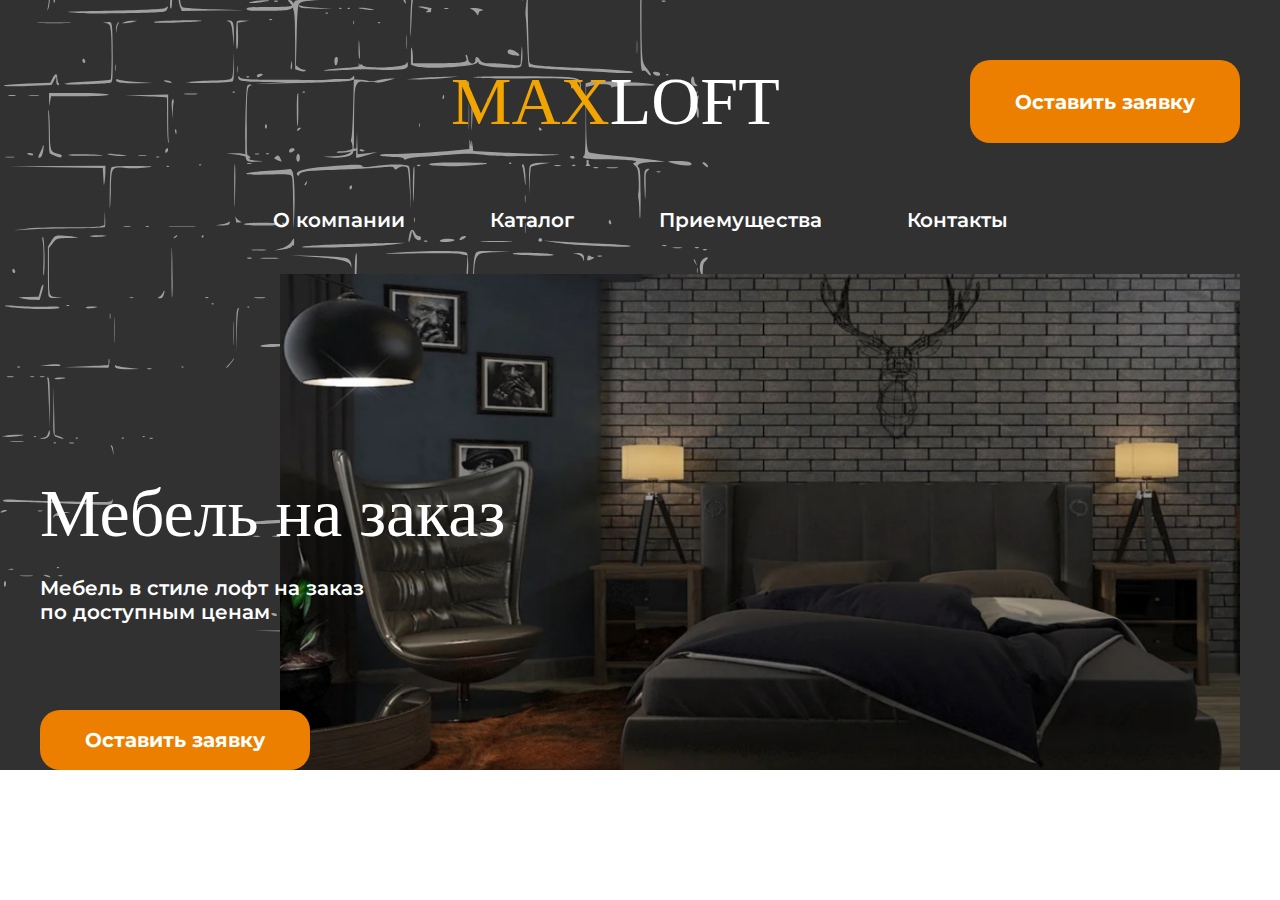
==== src/index.html @ 6286cc1a "верстка header" ====
<!doctype html>
<html lang="ru">
<head>
    <meta charset="UTF-8">
    <meta name="viewport"
          content="width=device-width, user-scalable=no, initial-scale=1.0, maximum-scale=1.0, minimum-scale=1.0">
    <meta http-equiv="X-UA-Compatible" content="ie=edge">
    <title>MAXLOFT</title>
    <link rel="stylesheet" href="./style/default.css">
    <link rel="stylesheet" href="./style/header.css">
</head>
<body>
    <header class="header">
        <div class="container">
            <div class="header__logo">
                <div class="header__logo-wrapper">
                    <h1 class="header__logo-title">MAX<span class="loft">LOFT</span></h1>
                    <button class="header__logo-btn btn" >Оставить заявку</button>
                </div>
                <nav class="header__navigation navigation">
                    <ul class="navigation__list">
                        <li class="navigation__item">
                            <a class="navigation__link" href="#!">О компании</a>
                        </li>
                        <li class="navigation__item">
                            <a class="navigation__link" href="#!" >Каталог</a>
                        </li>
                        <li class="navigation__item">
                            <a class="navigation__link" href="#!" >Приемущества</a>
                        </li>
                        <li class="navigation__item">
                            <a class="navigation__link" href="#!" >Контакты</a>
                        </li>
                    </ul>
                </nav>
                <div class="header__hero hero">
                    <h2 class="hero__title">Мебель на заказ</h2>
                    <p class="hero__text">Мебель в стиле лофт на заказ по доступным ценам</p>
                    <button class="hero__btn btn">Оставить заявку</button>
                </div>
            </div>
        </div>
    </header>
</body>
</html>
---- src/style/default.css ----
@import url('https://fonts.googleapis.com/css2?family=Montserrat:wght@400;500;600;700&display=swap');
@import url('http://fonts.cdnfonts.com/css/maximum-impact');

*{
    margin: 0;
    padding: 0;
}
*, *:after, *:before{
    box-sizing: inherit;
}

:root{
    --heder-footer-fon-color:#313131;
    --main-fon-color:#E5E5E5;
    --inform-text-color:#FFFFFF;
    --title-h1-color:#F2A500;
    --title-h2-color:#FFFFFF;
    --bg-color:#EC7F00;
     box-sizing: border-box;
}

body{
    font-family: Montserrat, sans-serif;
}


img{
    max-width: 100%;
    height: auto;
    padding: 0;
}

h1{
    font-family: impact, serif;
    font-weight: 400;
    font-size: 68px;
    line-height: 83px;
    color: var(--title-h1-color);
}


h2{
    font-family: impact, serif;
    font-weight: 400;
    font-size: 68px;
    line-height: 83px;
    color: var(--title-h2-color);
}

.container{
    max-width: 1440px;
    margin: 0 auto;
    padding: 0 40px;
}

.hide{
    display: none;
}

a{
    color: var(--inform-text-color);
    text-decoration: none;
}
ul{
    padding: 0;
    margin: 0;
    list-style: none;
}

button, input{
    font:inherit;
}

button{
    cursor: pointer;
    background-color: var(--bg-color);
    border: none;
    outline: none;
    border-radius: 20px;
    padding: 18px 45px;
    text-align: center;
    font-weight: 700;
    font-size: 20px;
    line-height: 24px;
    color: var(--inform-text-color);
}
---- src/style/header.css ----
.header{
    padding-top: 60px;
    background:
            url("../img/stone-1.svg") no-repeat left 0,
            url("../img/stone-2.svg") no-repeat 30% 0;

    background-color: var(--heder-footer-fon-color);
}
.header__logo-title{
    width: 239px;
}
.loft{
    color: var(--title-h2-color);
}

.header__logo-wrapper{
    display: flex;
    justify-content: flex-end;
    gap: 280px;
    margin-bottom: 65px;
}
.header__navigation{
    margin-bottom: 42px;
}
.navigation__list{
    display: flex;
    justify-content: center;
    gap: 85px;
}

.navigation__link{
    font-weight: 600;
    font-size: 20px;
    line-height: 24px;
}

.header__hero{
    padding-top: 198px;
    /*position: relative;*/
    background: url("../img/hero.jpg") no-repeat right/80%;
}

.hero__title{

}
.hero__text{
    font-weight: 600;
    font-size: 20px;
    line-height: 24px;
    color: var(--inform-text-color);
    width: 325px;
    margin: 21px 0 86px 0;
}
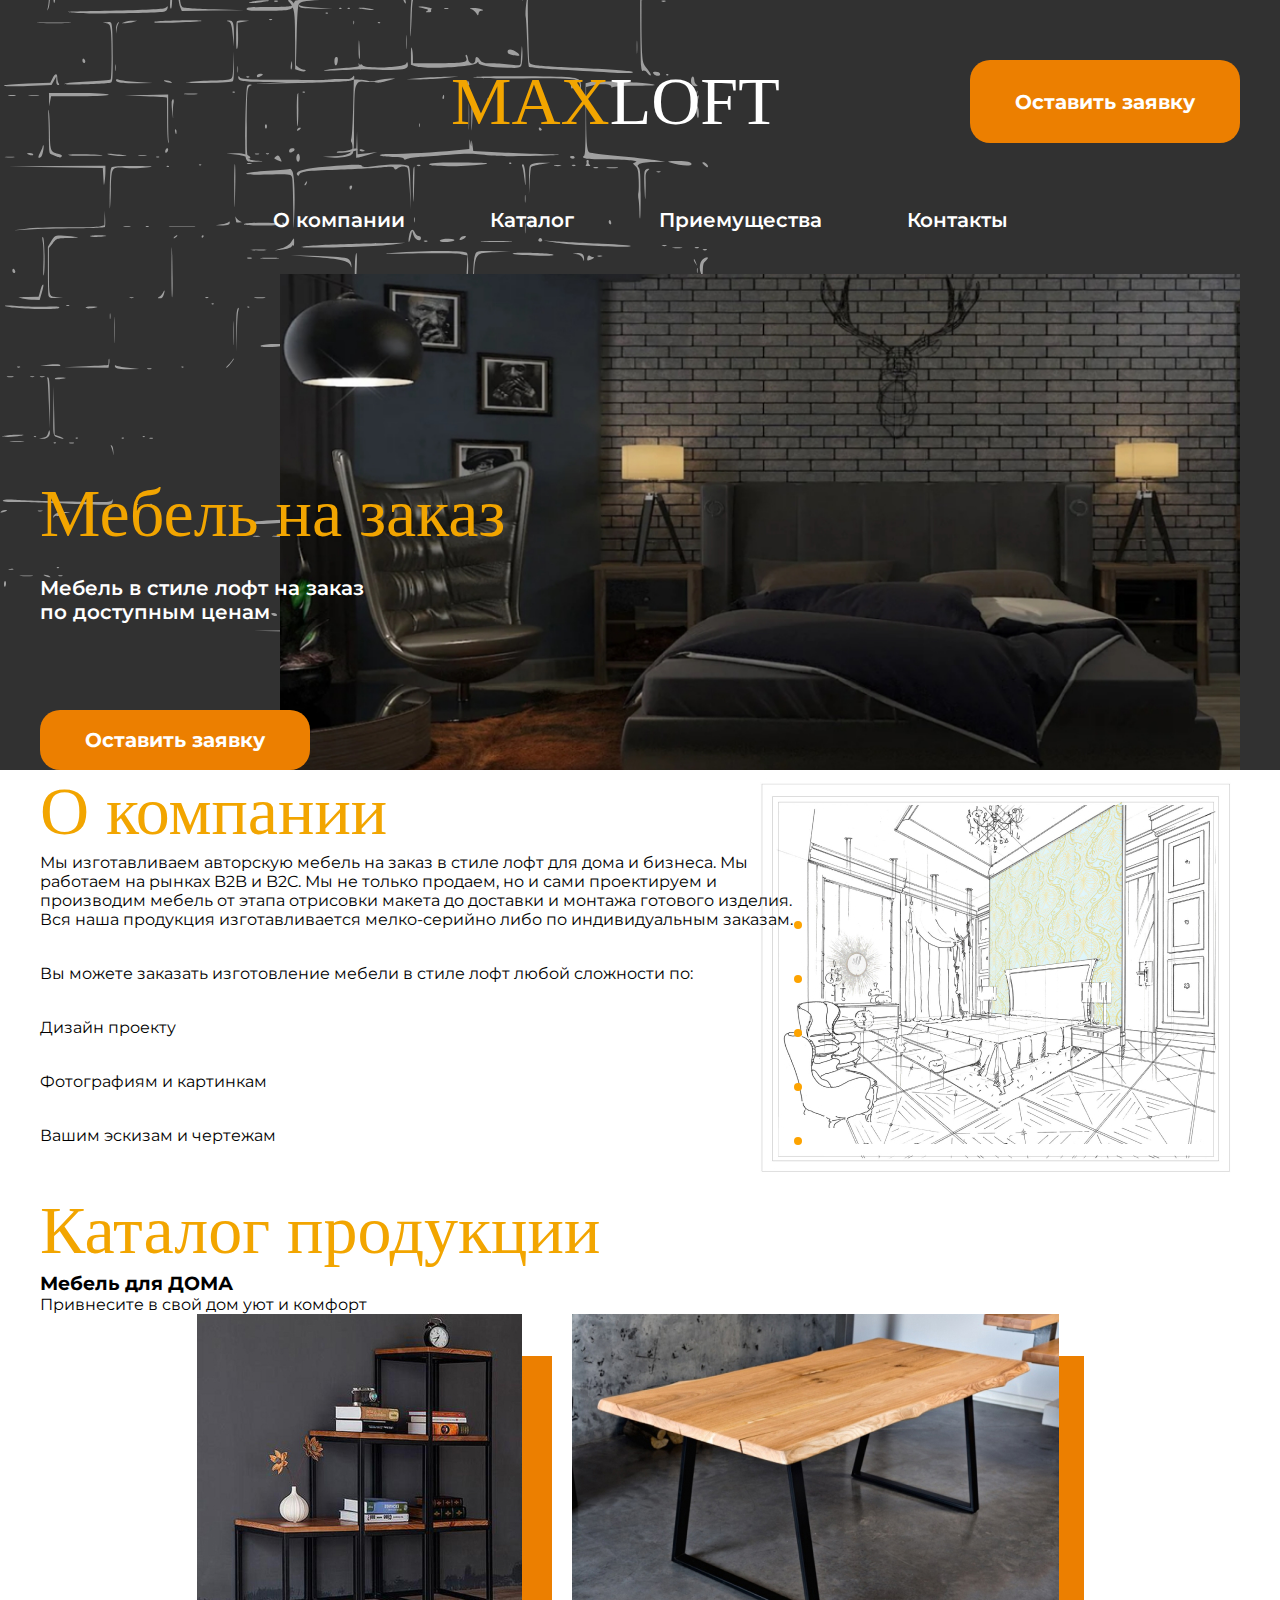
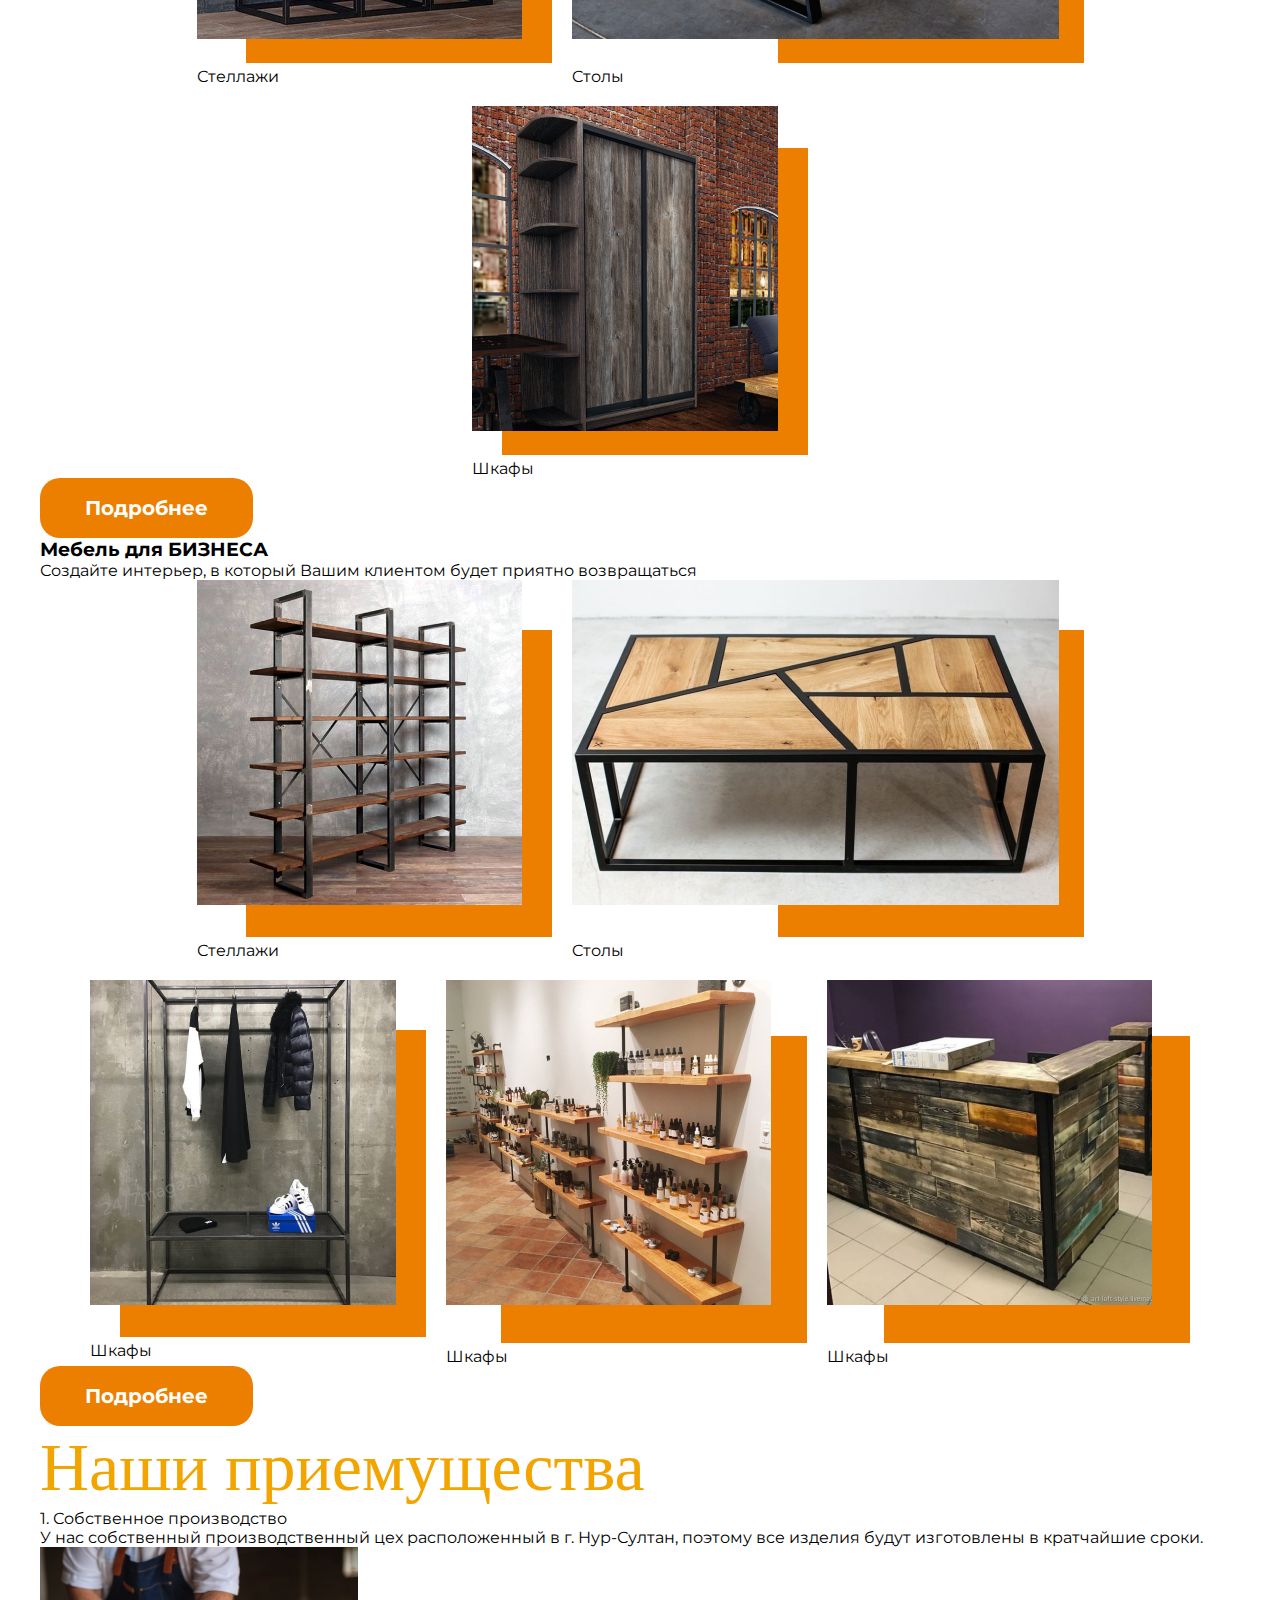
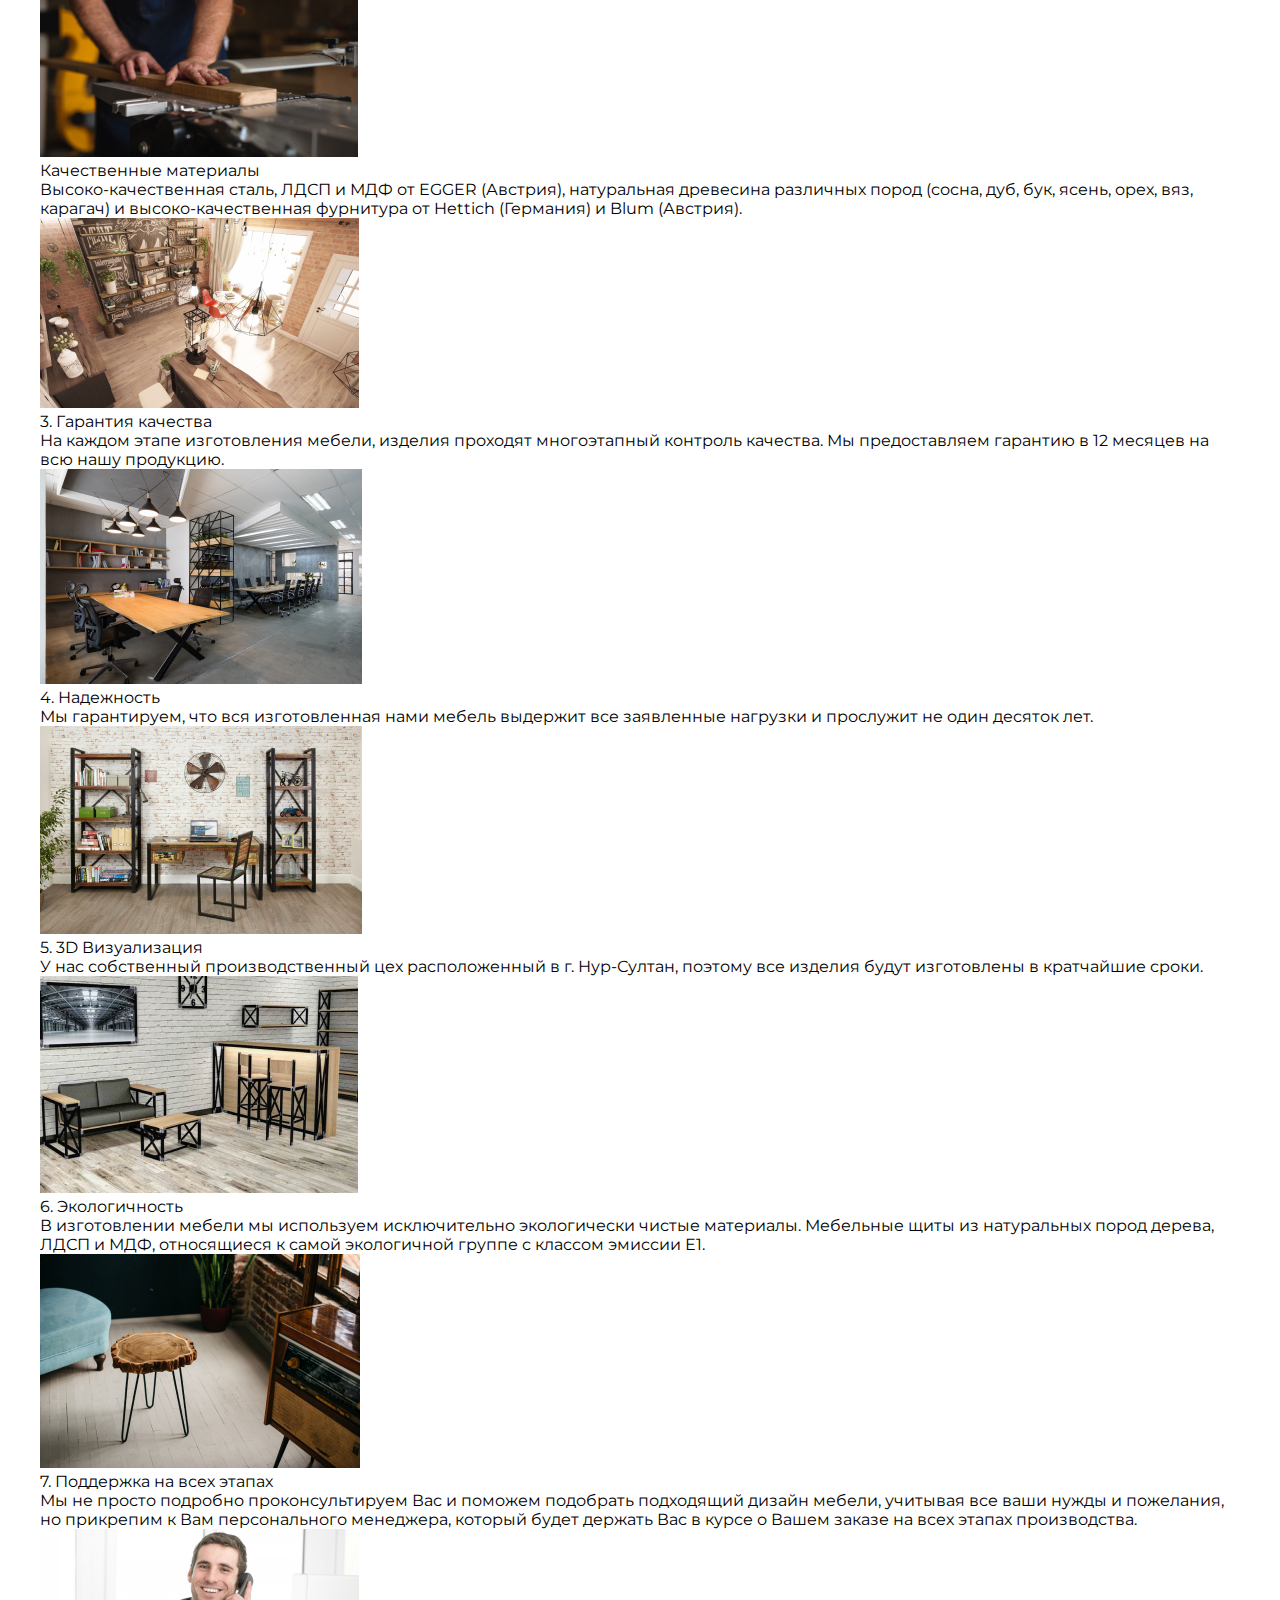
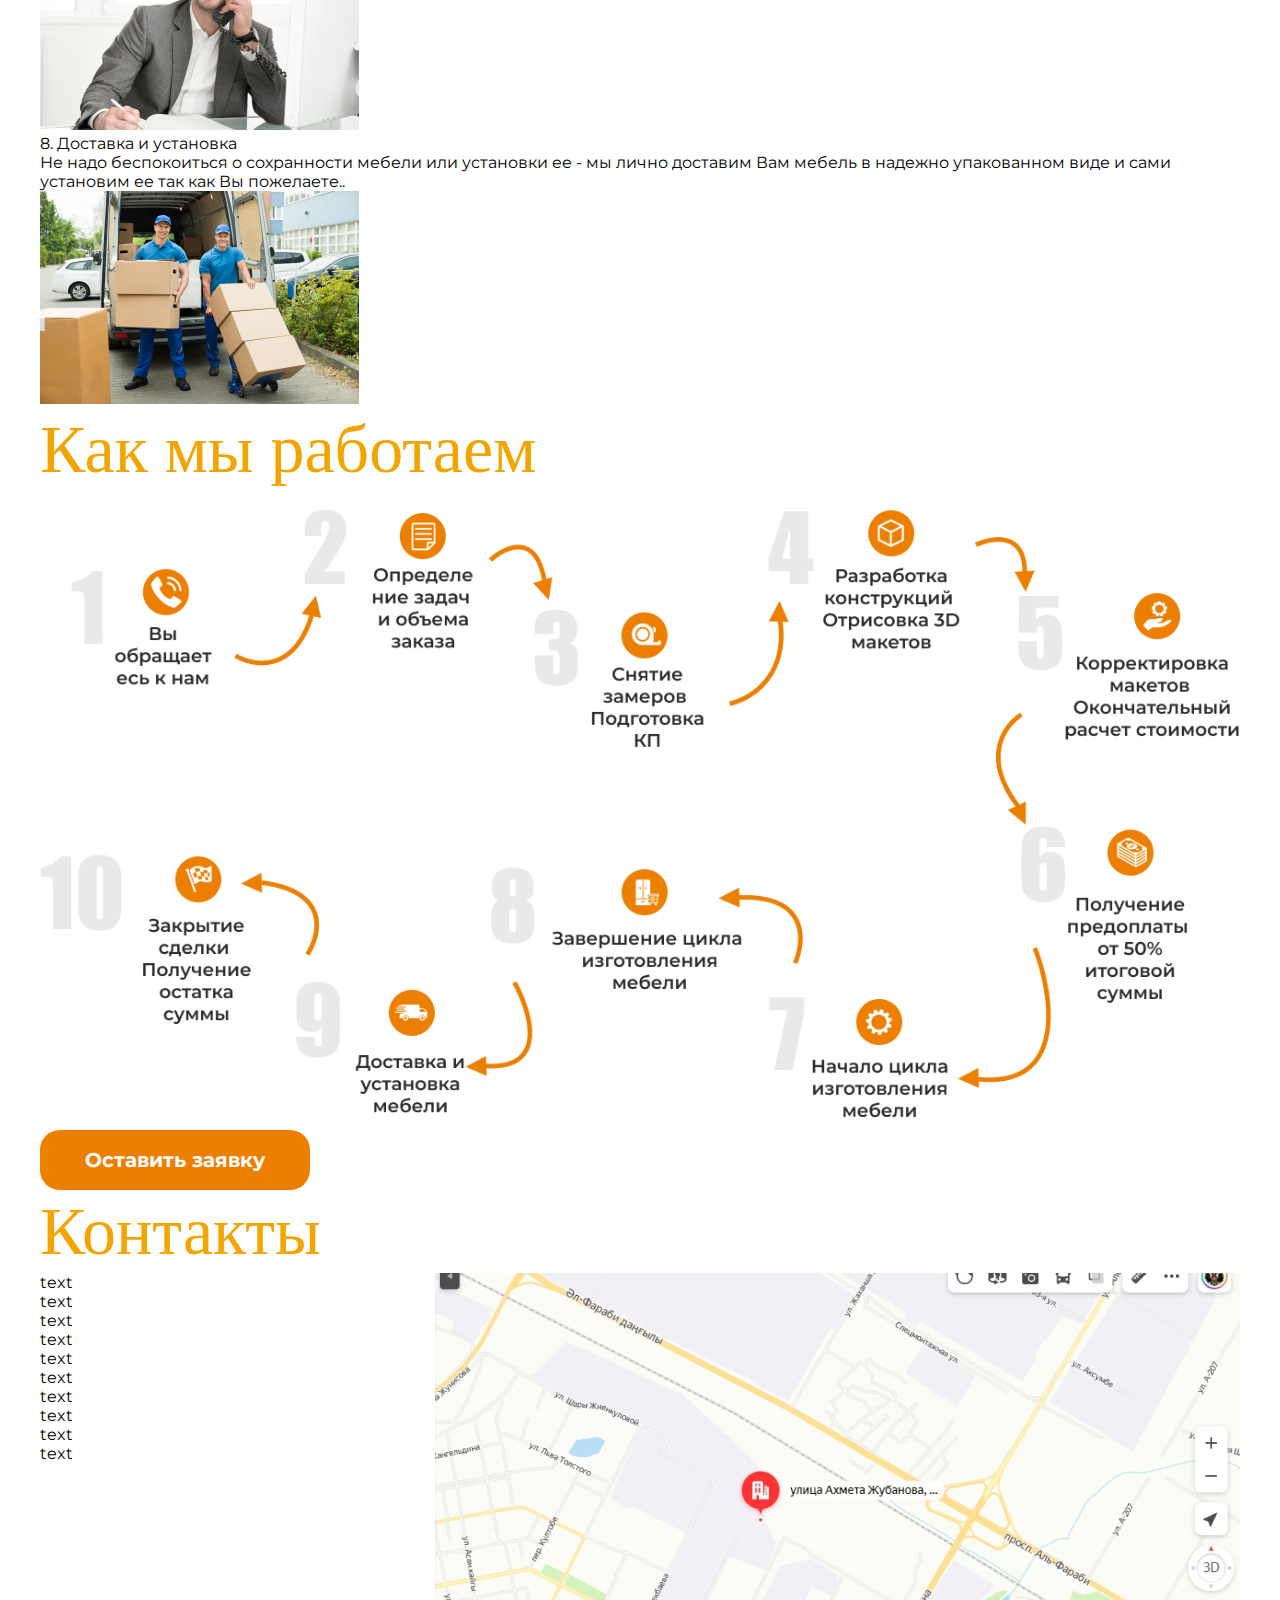
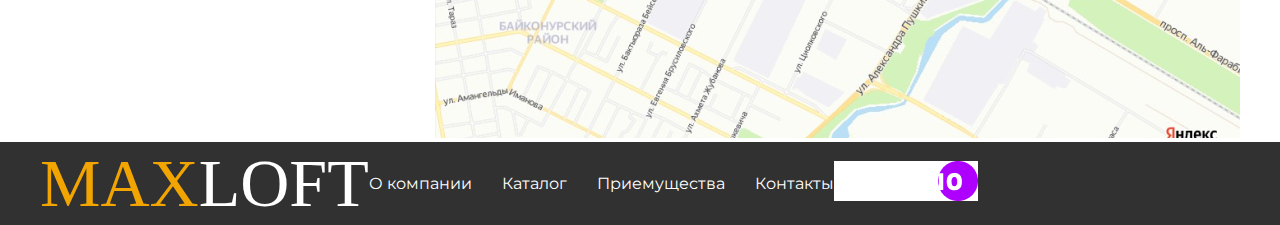
==== commit 08ff9369: "добавил основной контент на сайт" ====
--- a/src/index.html
+++ b/src/index.html
@@ -8,19 +8,20 @@
     <title>MAXLOFT</title>
     <link rel="stylesheet" href="./style/default.css">
     <link rel="stylesheet" href="./style/header.css">
+    <link rel="stylesheet" href="./style/main.css">
 </head>
 <body>
     <header class="header">
         <div class="container">
             <div class="header__logo">
                 <div class="header__logo-wrapper">
-                    <h1 class="header__logo-title">MAX<span class="loft">LOFT</span></h1>
+                    <h1 class="header__logo-title"><span class="loft">MAX</span>LOFT</h1>
                     <button class="header__logo-btn btn" >Оставить заявку</button>
                 </div>
                 <nav class="header__navigation navigation">
                     <ul class="navigation__list">
                         <li class="navigation__item">
-                            <a class="navigation__link" href="#!">О компании</a>
+                            <a class="navigation__link" href="#one">О компании</a>
                         </li>
                         <li class="navigation__item">
                             <a class="navigation__link" href="#!" >Каталог</a>
@@ -41,5 +42,192 @@
             </div>
         </div>
     </header>
+    <main class="main">
+        <div class="container">
+            <section class="main__about about" id="one">
+                <h2 class="main__about-title title">О компании</h2>
+                <ul class="about__list">
+                    <li class="about__item">
+                        <p class="about__text">
+                            Мы изготавливаем авторскую мебель на заказ в стиле лофт для дома и бизнеса. Мы работаем на рынках B2B и B2C. Мы не только продаем, но и сами проектируем и производим мебель от этапа отрисовки макета до доставки и монтажа готового изделия. Вся наша продукция изготавливается мелко-серийно либо по
+                            индивидуальным заказам.
+                        </p>
+                    </li>
+                    <li class="about__item">
+                        <p class="about__text">
+                            Вы можете заказать изготовление мебели в стиле лофт любой сложности по:
+                        </p>
+                    </li>
+                    <li class="about__item">
+                        <p class="about__text">Дизайн проекту</p>
+                    </li>
+                    <li class="about__item">
+                        <p class="about__text">Фотографиям и картинкам</p>
+                    </li>
+                    <li class="about__item">
+                        <p class="about__text"> Вашим эскизам и чертежам</p>
+                    </li>
+                </ul>
+            </section>
+            <section class="main__catalog catalog">
+                <h2 class="main__catalog-title title">Каталог продукции</h2>
+                <h3 class="main__catalog-subtitle sybtitle">Мебель для ДОМА</h3>
+                <p class="main__catalog-discription">
+                    Привнесите в свой дом уют и комфорт
+                </p>
+                <ul class="catalog__cards cards">
+                    <li class="cards__item">
+                        <div class="catalog__cards-wrapper">
+                            <img src="./img/stelage.jpg" alt="">
+                            <p>Стеллажи</p>
+                        </div>
+                    </li>
+                    <li class="cards__item">
+                        <div class="catalog__cards-wrapper">
+                            <img src="./img/table.jpg" alt="">
+                            <p>Cтолы</p>
+                        </div>
+                    </li>
+                    <li class="cards__item">
+                        <div class="catalog__cards-wrapper">
+                            <img src="./img/shkaf.jpg" alt="">
+                            <p>Шкафы</p>
+                        </div>
+                    </li>
+                </ul>
+                <button class="btn">Подробнее </button>
+                <h3 class="main__catalog-subtitle sybtitle">Мебель для БИЗНЕСА</h3>
+                <p class="main__catalog-discription">
+                    Создайте интерьер, в который Вашим клиентом будет приятно возвращаться
+                </p>
+
+                <ul class="catalog__cards cards">
+                    <li class="cards__item">
+                        <div class="catalog__cards-wrapper">
+                            <img src="./img/stelage2.jpg" alt="">
+                            <p>Стеллажи</p>
+                        </div>
+                    </li>
+                    <li class="cards__item">
+                        <div class="catalog__cards-wrapper">
+                            <img src="./img/table2.jpg" alt="">
+                            <p>Cтолы</p>
+                        </div>
+                    </li>
+                    <li class="cards__item">
+                        <div class="catalog__cards-wrapper">
+                            <img src="./img/veshalki.jpg" alt="">
+                            <p>Шкафы</p>
+                        </div>
+                    </li> <li class="cards__item">
+                        <div class="catalog__cards-wrapper">
+                            <img src="./img/polki.jpg" alt="">
+                            <p>Шкафы</p>
+                        </div>
+                    </li> <li class="cards__item">
+                        <div class="catalog__cards-wrapper">
+                            <img src="./img/bary.jpg" alt="">
+                            <p>Шкафы</p>
+                        </div>
+                    </li>
+                </ul>
+                <button class="btn">Подробнее </button>
+            </section>
+            <section class="main__adventages adventages">
+                <h2 class="adventages__title title">Наши приемущества</h2>
+                <ul class="adventages__list">
+                    <li class="adventages__item">
+                        <p>1. Собственное производство</p>
+                        <p>У нас собственный производственный цех расположенный в г. Нур-Султан, поэтому все изделия будут изготовлены в кратчайшие сроки.</p>
+                        <img src="./img/1.jpg" alt="">
+                    </li>
+                    <li class="adventages__item">
+                        <p>Качественные материалы</p>
+                        <p>Высоко-качественная сталь,
+                            ЛДСП и МДФ от EGGER (Австрия), натуральная древесина различных пород (сосна, дуб, бук, ясень, орех, вяз, карагач) и высоко-качественная фурнитура от Hettich (Германия) и Blum (Австрия). </p>
+                        <img src="./img/2.jpg" alt="">
+                    </li>
+                    <li class="adventages__item">
+                        <p>3. Гарантия качества</p>
+                        <p>На каждом этапе изготовления мебели, изделия проходят многоэтапный контроль качества. Мы предоставляем
+                            гарантию в 12 месяцев на всю нашу продукцию.</p>
+                        <img src="./img/3.jpg" alt="">
+                    </li>
+                    <li class="adventages__item">
+                        <p>4. Надежность</p>
+                        <p>Мы гарантируем, что вся изготовленная нами мебель выдержит все заявленные нагрузки и прослужит не один десяток лет.</p>
+                        <img src="./img/4.jpg" alt="">
+                    </li>
+                    <li class="adventages__item">
+                        <p>5. 3D Визуализация</p>
+                        <p>У нас собственный производственный цех расположенный в г. Нур-Султан, поэтому все изделия будут изготовлены в кратчайшие сроки.</p>
+                        <img src="./img/5.jpg" alt="">
+                    </li>
+                    <li class="adventages__item">
+                        <p>6. Экологичность</p>
+                        <p>В изготовлении мебели мы используем исключительно экологически чистые материалы. Мебельные щиты из натуральных пород дерева, ЛДСП и МДФ, относящиеся к самой экологичной группе с классом эмиссии Е1.</p>
+                        <img src="./img/6.jpg" alt="">
+                        </li>
+                    <li class="adventages__item">
+                        <p>7. Поддержка на всех этапах</p>
+                        <p>Мы не просто подробно проконсультируем Вас и поможем
+                            подобрать подходящий дизайн мебели, учитывая все ваши нужды и пожелания, но прикрепим к Вам персонального менеджера, который будет держать Вас в курсе о Вашем заказе на всех этапах производства.</p>
+                        <img src="./img/7.jpg" alt="">
+                    </li>
+                    <li class="adventages__item">
+                        <p>8. Доставка и установка</p>
+                        <p>Не надо беспокоиться о сохранности мебели или установки ее - мы лично доставим Вам мебель в надежно упакованном виде и сами установим ее так как Вы пожелаете..</p>
+                        <img src="./img/8.jpg" alt="">
+                    </li>
+                </ul>
+
+                <h2>Как мы работаем</h2>
+                <img src="./img/map.jpg" alt="">
+                <button>Оставить заявку</button>
+            </section>
+            <section class="contacts">
+                <h2>Контакты</h2>
+                <div class="contacts-wrapper">
+                    <ul class="contacts-wrapper__addresses ddresses">
+                        <li class="ddresses__item"><span>text</span>
+                            <p>text</p>
+                        </li>
+                        <li class="ddresses__item"><span>text</span>
+                            <p>text</p>
+                        </li>
+                        <li class="ddresses__item"><span>text</span>
+                            <p>text</p>
+                        </li>
+                        <li class="ddresses__item"><span>text</span>
+                            <p>text</p>
+                        </li>
+                        <li class="ddresses__item"><span>text</span>
+                            <p>text</p>
+                        </li>
+                    </ul>
+                    <div class="contacts-wrapper__map">
+                        <img src="./img/maps.jpg" alt="">
+                    </div>
+                </div>
+            </section>
+
+        </div>
+    </main>
+    <footer class="footer">
+        <div class="container">
+            <div class="footer-wrapper">
+                <h1><span class="loft">MAX</span>LOFT</h1>
+                <ul class="footer__list">
+                    <li class="footer__item"><a href="#" class="footer__link">О компании</a></li>
+                    <li class="footer__item"><a href="#" class="footer__link">Каталог</a></li>
+                    <li class="footer__item"><a href="#" class="footer__link">Приемущества</a></li>
+                    <li class="footer__item"><a href="#" class="footer__link">Контакты</a></li>
+                </ul>
+                <div class="footer__img">
+                    <img src="./img/footer-logo.jpg" alt="">
+                </div>
+            </div>
+        </div>
+    </footer>
 </body>
 </html>--- a/src/style/default.css
+++ b/src/style/default.css
@@ -11,10 +11,10 @@
 
 :root{
     --heder-footer-fon-color:#313131;
-    --main-fon-color:#E5E5E5;
+    --main-fon-color:#FFFFFF;
     --inform-text-color:#FFFFFF;
-    --title-h1-color:#F2A500;
-    --title-h2-color:#FFFFFF;
+    --title-h1-color:#FFFFFF ;
+    --title-h2-color:#F2A500;
     --bg-color:#EC7F00;
      box-sizing: border-box;
 }
--- a/src/style/header.css
+++ b/src/style/header.css
@@ -32,8 +32,25 @@
     font-weight: 600;
     font-size: 20px;
     line-height: 24px;
+    position: relative;
 }
 
+.navigation__link:before{
+    content: '';
+    position: absolute;
+    bottom: 0;
+    left: 0;
+    width: 100%;
+    height: 2px;
+    background-color: var(--title-h2-color);
+    transition-duration: .4s;
+    transition-property: transform;
+    transform: scaleX(0);
+}
+
+.navigation__link:hover:before{
+    transform: scaleX(1);
+}
 .header__hero{
     padding-top: 198px;
     /*position: relative;*/
--- a/src/style/main.css
+++ b/src/style/main.css
@@ -0,0 +1,57 @@
+main{
+    background-color: var(--main-fon-color);
+}
+.main__about{
+    background: url("../img/about.jpg") no-repeat right 50%;
+}
+.about__list{
+    width: 762px;
+    height: 336px;
+}
+.about__item{
+    margin-bottom: 35px;
+    position: relative;
+}
+
+.about__text:before{
+    content: "";
+    display: block;
+    position: absolute;
+    right: 0;
+    bottom: 0;
+    width: 8px;
+    height: 8px;
+    background-color: #FDA300;
+    border-radius: 50%;
+}
+
+.cards{
+    display: flex;
+    justify-content: center;
+    gap: 20px;
+    flex-wrap: wrap;
+}
+
+.adventages__list{
+    display: flex;
+    justify-content: space-between;
+    flex-wrap: wrap;
+}
+.contacts-wrapper{
+    display: flex;
+    justify-content: space-between;
+}
+.footer{
+    background-color: var(--heder-footer-fon-color);
+}
+.footer-wrapper{
+    display: flex;
+    flex-direction: row;
+    align-items: center;
+}
+.footer__list{
+    display: flex;
+    justify-content: space-between;
+    gap: 30px;
+}
+
